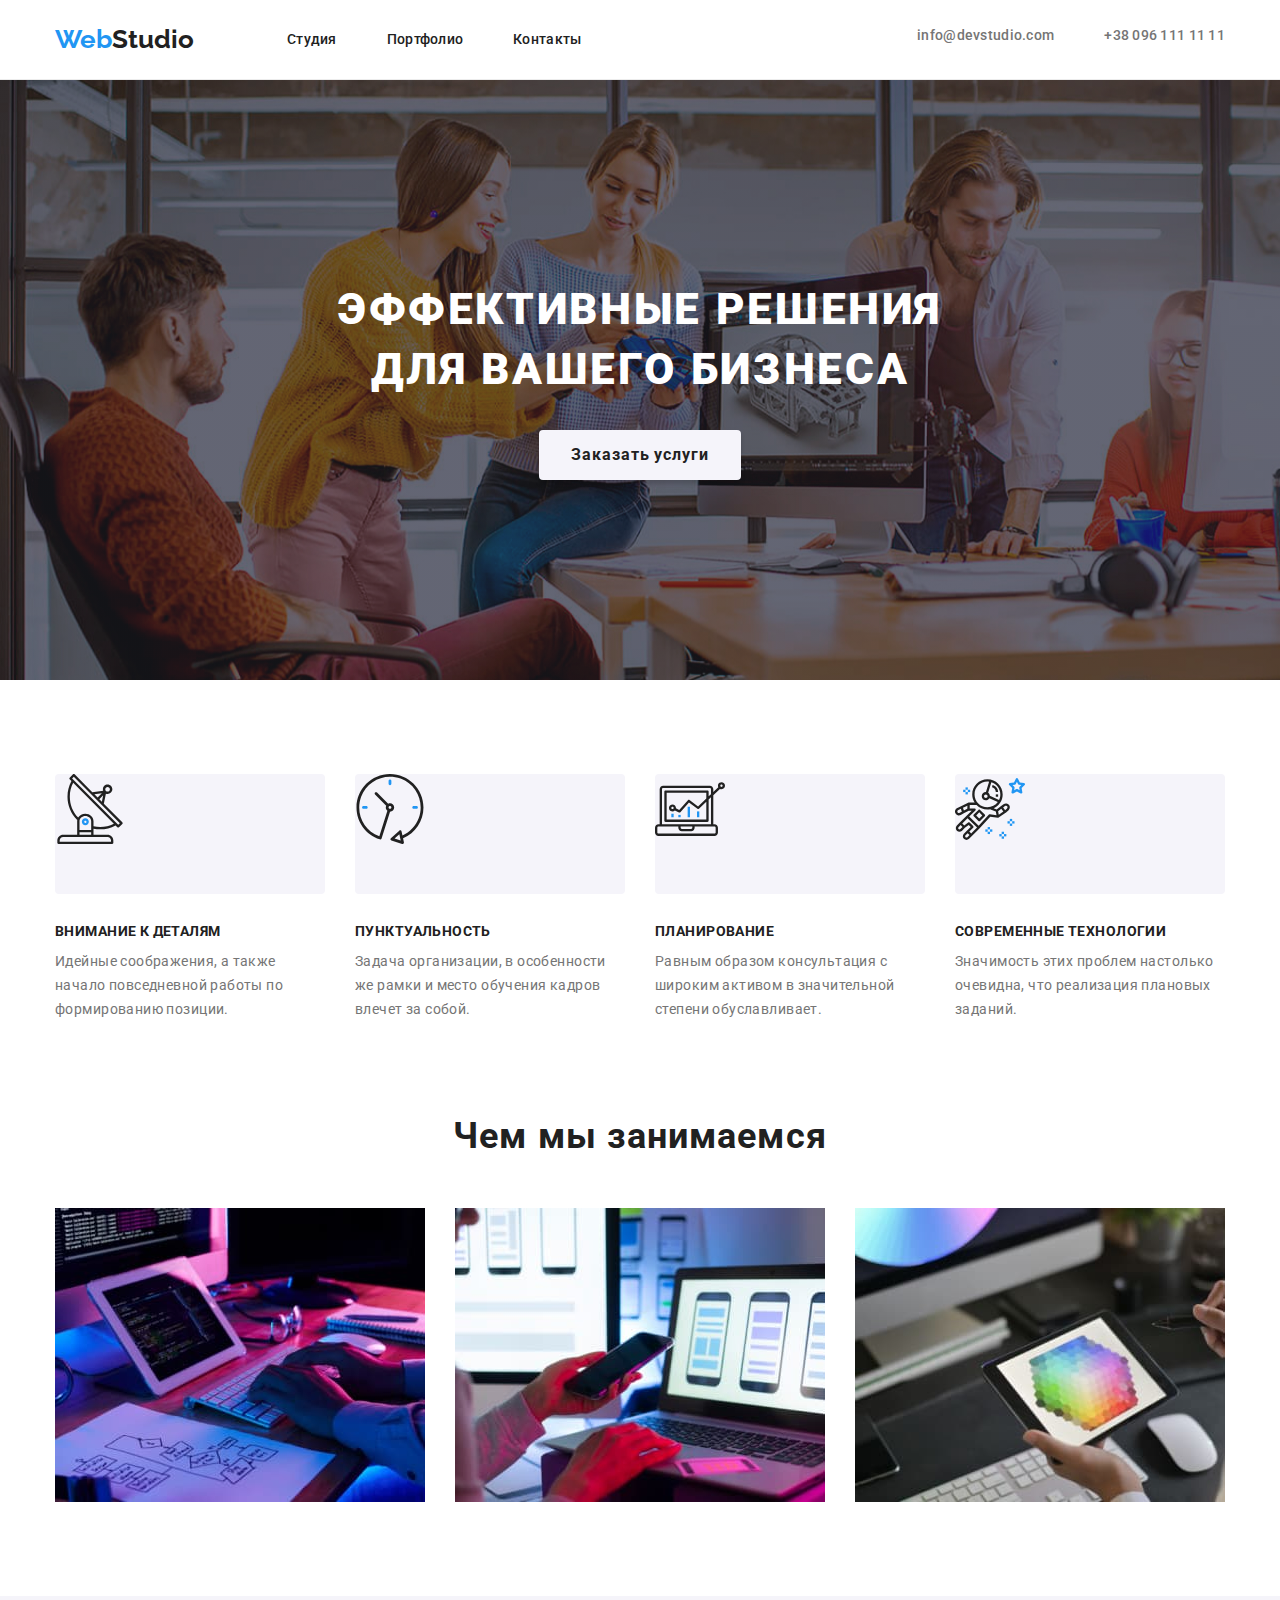
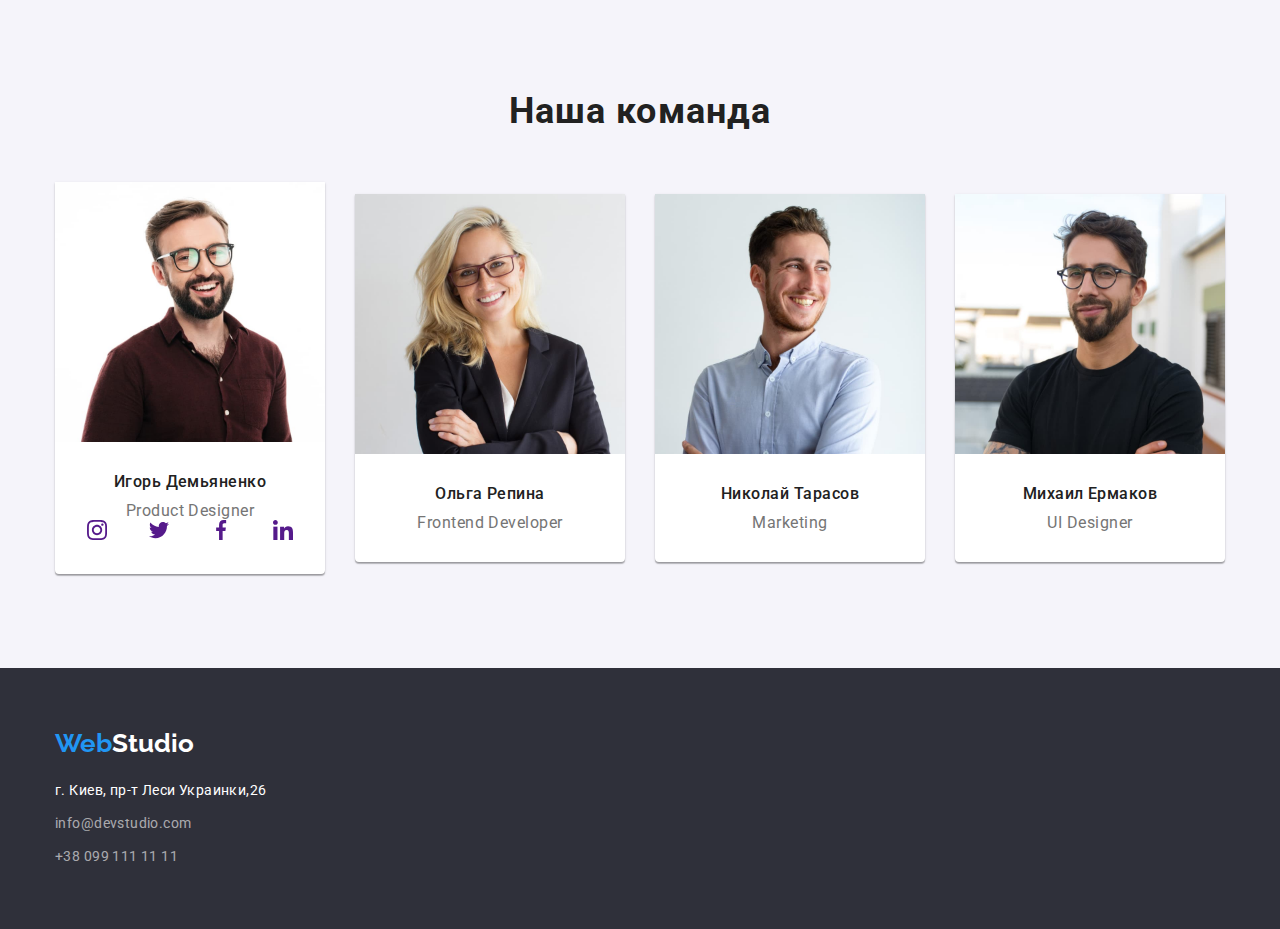
==== index.html @ fde440dd "began adding icons" ====
<!DOCTYPE html>
<html lang="ru">
<head>
    <meta charset="UTF-8">
    <meta http-equiv="X-UA-Compatible" content="IE=edge">
    <meta name="viewport" content="width=device-width, initial-scale=1.0">
    <title>Document</title>
    <link rel="preconnect" href="https://fonts.googleapis.com">
    <link rel="preconnect" href="https://fonts.gstatic.com" crossorigin>
    <link href="https://fonts.googleapis.com/css2?family=Raleway:wght@700&family=Roboto:wght@400;500;700;900&display=swap" rel="stylesheet">
    <link rel="stylesheet" href="https://cdn.jsdelivr.net/npm/modern-normalize@1.1.0/modern-normalize.min.css">
    <link rel="stylesheet" href="./css/styles.css" />
</head>
<body>
    <!-- Menu -->
    <header class="page-header">
        <div class="page-header-container container">
            <nav class="page-nav">
                <a class="logo logo-head link" href="index.html">Web<span class="logo-head-part2">Studio</span></a>
            
                <ul class="menu list">
                    <li class="menu-item">
                        <a class="menu-link link" href="index.html">Студия</a>
                    </li>
                    <li class="menu-item">
                        <a class="menu-link link" href="portfolio.html">Портфолио</a>
                    </li>
                    <li class="menu-item">
                        <a class="menu-link link" href="">Контакты</a>
                    </li>
                </ul>
            </nav>
            <!-- Contacts -->
            <ul class="contacts-head list">
                <li class="contacts-item">
                    <a class="mail-link link" href="mailto:info@devstudio.com">info@devstudio.com</a>
                </li>
                <li class="contacts-item">
                    <a class="contact-phone-number link" href="tel:+380961111111">+38 096 111 11 11</a>
                </li>
            </ul>
        </div>    
    </header>
    <main>
    <!-- Hero -->
        <section class="hero">
            <h1 class="hero-title">Эффективные решения <br> для вашего бизнеса</h1>
            <button class="service-btn" type="button">Заказать услуги</button>
        </section>
        <section class="section">
    <!-- Characteristic -->
    <div class="container">
        <ul class="characteristic list">
            <li class="characteristic-item">
                <div class="characteristic-item-icon-back">
                    <svg class="characteristic-item-icon" width="70" height="70">
                        <use href="./images/sprite.svg#icon-antenna"></use>
                </svg>
                </div>
                <h3 class="characteristic-title ">Внимание к деталям</h3>
                <p class="characteristic-subtitle ">Идейные соображения, а также начало повседневной работы по формированию позиции.</p>
            </li>
            <li class="characteristic-item">
                <div class="characteristic-item-icon-back">
                    <svg class="characteristic-item-icon" width="70" height="70">
                        <use href="./images/sprite.svg#icon-clock"></use>
                </svg>
                </div>
                <h3 class="characteristic-title ">Пунктуальность</h3>
                <p class="characteristic-subtitle ">Задача организации, в особенности же рамки и место обучения кадров влечет за собой.</p>
            </li>
            <li class="characteristic-item">
                <div class="characteristic-item-icon-back">
                    <svg class="characteristic-item-icon" width="70" height="70">
                            <use href="./images/sprite.svg#icon-diagram"></use>
                    </svg>
                </div>
                <h3 class="characteristic-title ">Планирование</h3>
                <p class="characteristic-subtitle ">Равным образом консультация с широким активом в значительной степени обуславливает.</p>
            </li>
            <li class="characteristic-item">
                <div class="characteristic-item-icon-back">
                    <svg class="characteristic-item-icon" width="70" height="70">
                        <use href="./images/sprite.svg#icon-astronaut"></use>
                </svg>
                </div>
                <h3 class="characteristic-title ">Современные технологии</h3>
                <p class="characteristic-subtitle ">Значимость этих проблем настолько очевидна, что реализация плановых заданий.</p>
            </li>
        </ul>
    </div>
        </section>
    <!-- Service -->
        <section class="service">
            <div class="container ">
            <h2 class="service-title">Чем мы занимаемся</h2>
            <ul class="list service-flex">
                <li>
                    <a href="">
                        <img src="./images/service/box1.jpg" alt="наши услуги" width="370" height="294" />
                    </a>
                </li>
                <li>
                    <a href="">
                        <img src="./images/service/box2.jpg" alt="наши услуги" width="370" height="294" />
                    </a>
                </li>
                <li>
                    <a href="">
                        <img src="./images/service/box3.jpg" alt="наши услуги" width="370" height="294" />
                    </a>
                </li>
            </ul>
        </div>
        </section>
        <section class="team">
    <!-- Team -->
    <div class="container">
            <h2 class="team-title" >Наша команда</h2>
            <ul class="team-members list team-flex ">
                <li class="team-card">
                    <img src="./images/team/jpg/card1.jpg"
                    alt="team-member"
                    width="270"
                    height="260"/>
                    <div class="team-subtitle">
                    <h3 class="team-members-name">Игорь Демьяненко</h3>
                    <p class="team-members-position">Product Designer</p>
                    <ul class="social-list list">
                        <li class="social-list-item">
                        <a href="" class="social-list-link">
                            <svg class="socail-list-icon" width="20" height="20">
                            <use href="./images/sprite.svg#icon-instagram"></use>
                            </svg>
                        </a>
                        </li>
                        <li class="social-list-item">
                        <a href="" class="social-list-link">
                            <svg class="socail-list-icon" width="20" height="20">
                            <use href="./images/sprite.svg#icon-twitter"></use>
                            </svg>
                        </a>
                        </li>
                        <li class="social-list-item">
                        <a href="" class="social-list-link">
                            <svg class="socail-list-icon" width="20" height="20">
                            <use href="./images/sprite.svg#icon-facebook"></use>
                            </svg>
                        </a>
                        </li>
                        <li class="social-list-item">
                        <a href="" class="social-list-link">
                            <svg class="socail-list-icon" width="20" height="20">
                            <use href="./images/sprite.svg#icon-linkedin"></use>
                            </svg>
                        </a>
                        </li>
                    </ul>
                    </div>
                </li>
                <li class="team-card">
                    <img src="./images/team/jpg/card2.jpg" 
                    alt="team-member" 
                    width="270" 
                    height="260" />
                    <div class="team-subtitle">
                    <h3 class="team-members-name">Ольга Репина</h3>
                    <p class="team-members-position">Frontend Developer</p>
                    </div>
                </li>
                <li class="team-card">
                    <img src="./images/team/jpg/card3.jpg" 
                    alt="team-member" 
                    width="270" 
                    height="260" />
                    <div class="team-subtitle">
                    <h3 class="team-members-name">Николай Тарасов</h3>
                    <p class="team-members-position">Marketing</p>
                    </div>
                </li>
                <li class="team-card">
                    <img src="./images/team/jpg/card4.jpg" 
                    alt="team-member" 
                    width="270" 
                    height="260" />
                    <div class="team-subtitle">
                    <h3 class="team-members-name">Михаил Ермаков</h3>
                    <p class="team-members-position">UI Designer</p>
                    </div>
                </li>
            </ul>
            </div>
        </section>
        </main>
    <!-- Footer -->
        <footer class="footer">
            <div class="container">
                <a class="logo-foot link logo-block" href="index.html">Web<span class="logo-foot-part2">Studio</span></a>
        <address>
            <ul class="contacts list contacts-item-blox ">
                <li class="contacts-item">
                <a class="location link" href="https://goo.gl/maps/mKvSLheYpMvcwbhQ6" target="_blank" rel="noopener noreferrer">
                г. Киев, пр-т Леси Украинки,26
                </a>
                </li>
                <li class="contacts-item">
                <a class="mail-link-footer link" href="mailto:info@devstudio.com">info@devstudio.com</a>
            </li>
        <li class="contacts-item contacts-item-phone">
        <a class="contact-phone-number-footer link" href="tel:+380991111111">+38 099 111 11 11</a>
        </li>
                </ul>
            </div>
            </address>
        
    </footer>
    </body>
</html>
---- css/styles.css ----
:root{
    --primary-font:'Roboto', sans-serif;
    --primary-text-color: #212121;
    --secondary-tex-color:#757575;
    --third-text-color:#2196F3;
}

h1,
h2,
h3,
h4,
p {
    margin-top: 0;
    margin-bottom: 0;
}

ul,
ol {
    margin-top: 0;
    margin-bottom: 0;
    padding-left: 0;
}

img {
    display: block;
}

button {
    cursor: pointer;
}



.list {
    list-style: none;
}
.link {
    text-decoration: none;
}

    body {
        font-family:var(--primary-font);
            }
.container {
    width: 1200px;
    margin-left: auto;
    margin-right: auto;
    padding-left: 15px;
    padding-right: 15px;
}
.section{
    padding-top: 94px;
    padding-bottom: 94px;
}


/* -------------------------------HEADER-------------------------- */
.page-header {
    padding-top: 24px;
    padding-bottom: 24px;
    border-bottom: 1px solid #ECECEC;
    }
.page-header-container {
    display: flex;
    align-items: center;
    justify-content: space-between;
    }

    .page-nav {
    display: flex;
    align-items: center;
    }
    
    
.logo-head{
    font-family: 'Raleway', sans-serif;
    font-weight: 700;
    font-size: 26px;
    line-height: 1.19;
    color:var(--third-text-color);
    /* width: 145px;
    height: 31px;
    left: 215px;
    top: 24px; */
}
.logo-head-part2{
    color: var(--primary-text-color);
}

.logo {
    margin-right: 93px;
    }

/* --------------------------------Menu-nav------------------------ */
.menu{
    display: flex;
    align-items: center;
    /* gap: 50px; */
}
.menu-item:not(:last-child){

    margin-right: 50px;
}

.menu-link{
    font-weight: 500;
    font-size: 14px;
    line-height: 1.14;
    letter-spacing: 0.02em;
    color:var(--primary-text-color);
    cursor: pointer;

}

.menu-link:hover,
.menu-link:focus {
        color:var(--third-text-color);
}

.contacts-head{
    display: flex;
    align-items: center;
}

.contacts-icons{
    width: 16px;
    height: 12px;
    margin-right: 10px;
    fill:currentColor;
}

.mail-link{
    /* position: absolute;
    width: 135px;
    height: 16px;
    top: 32px;
    left: 1078px; */
    margin-right: 50px;
    }
.contact-phone-number,.mail-link{
    font-weight: 500;
    font-size: 14px;
    line-height: 1.14;
    letter-spacing: 0.02em;
    color: var(--secondary-tex-color);
}
/* .contact-phone-number{
    width: 122px;
    height: 16px;
    left: 1263px;
    top: 32px;
    position: absolute;
} */
.mail-link:hover,
.mail-link:focus,
.contact-phone-number:hover,
.contact-phone-number:focus{
        color:var(--third-text-color);
    }


/* ---------------------------------------HERO------------------------------- */
.hero{
    padding-top: 200px;
    padding-bottom: 200px;
    background-image: linear-gradient(rgba(47, 48, 58, 0.4), rgba(47, 48, 58, 0.4)),
    url('../images/hero/Img.jpg');
    background-size: cover;
    background-color: #C4C4C4;
    /* background-color: #2F303A; */
}
.hero-title{
    /* width: 696px;
    height: 120px;
    left: 452px;
    top: 280px;
    position: absolute; */

    font-weight: 900;
    font-size: 44px;
    line-height: 1.36;
    text-align: center;
    letter-spacing: 0.06em;
    text-transform: uppercase;
    color: #FFFFFF;
    display: flex;
    justify-content: center;
    align-items: center;
    max-width: 696px;
    margin-left: auto;
    margin-right: auto;
    margin-bottom: 30px;
}

.service-btn{
    font-family: inherit;
    font-weight: 700;
    font-size: 16px;
    line-height: 1.88;
    display: flex;
    align-items: center;
    text-align: center;
    letter-spacing: 0.06em;
    color:var(--primary-text-color);
    background: #F5F4FA;
    box-shadow: 0px 4px 4px rgba(0, 0, 0, 0.15);
    border-radius: 4px;
    border: none;
    cursor: pointer;
    padding: 10px 32px 10px 32px;
    margin: auto;
}
    


.service-btn:hover,
.service-btn:focus{
    background-color:var(--third-text-color);
    color: #FFFFFF;
}
/* -----------------------Characteristic-------------------------------------------*/
.characteristic{
    /* width: 270px; */
    display: flex;
    align-items: center;
    gap: 30px;
    
    /* margin: auto; */
    
}

.characteristic-item-icon-back{
    display: block;
    width: 270px;
    height: 120px;
    background-color: #F5F4FA;
    border-radius: 4px;
    margin-bottom: 30px;
}
.characteristic-item-icon{
    width: 70px;
    height: 70px;
}
.characteristic-item{
    width: 270px;
}

.characteristic-title{
    font-weight: 700;
    font-size: 14px;
    line-height: 1.14;
    letter-spacing: 0.03em;
    text-transform: uppercase;
    color: var(--primary-text-color);
    margin-bottom: 10px;
}
.characteristic-subtitle{
    font-size: 14px;
    line-height: 1.71;
    letter-spacing: 0.03em;
    color: var(--secondary-tex-color);
    letter-spacing: 0.03em;
    }
/* -----------------------------Service------------------------------------------ */
.service{
    padding-bottom: 94px;
}

.service-flex{
    display: flex;
    flex-wrap: wrap;
    align-items: center;
    gap:30px;

}
.service-title{
    font-weight: 700;
    font-size: 36px;
    line-height: 1.17;
    text-align: center;
    letter-spacing: 0.03em;
    color: var(--primary-text-color);
    margin-bottom:50px ;

    }


/* ---------------------------Team------------------------------------------------ */
.social-list{
    display: flex;
    justify-content: space-between;
    width: 206px;
    margin: 0 auto;
}
.socail-list-icon{
    fill:currentColor;
}

.social-list__item-link {
    display: flex;
    justify-content: center;
    align-items: center;
    width: 44px;
    height: 44px;
    border-radius: 50%;
    background-color: #fff;
}
.team{
    background-color: #F5F4FA;
    padding-top: 94px;
    padding-bottom: 94px;
    }
.team-flex{
    display: flex;
    align-items: center;
    /* flex-wrap: wrap; */
    gap: 30px;
}

/* .team-card {
    flex-basis: calc((100% - 80px) / 4);
} */
.team-title{
    font-weight: 700;
    font-size: 36px;
    line-height: 1.17;
    text-align: center;
    letter-spacing: 0.03em;
    color: var(--primary-text-color);
    margin-bottom:50px ;
}
.team-members-name{
    font-weight: 500;
    font-size: 16px;
    line-height: 1.19;
    text-align: center;
    letter-spacing: 0.03em;
    color:var(--primary-text-color);
    margin-bottom: 10px;
}
.team-card{
    background-color: #FFFFFF;
    box-shadow: 0px 1px 3px rgba(0, 0, 0, 0.12), 0px 1px 1px rgba(0, 0, 0, 0.14), 0px 2px 1px rgba(0, 0, 0, 0.2);
    border-radius: 0px 0px 4px 4px;
}
.team-members-position{
    font-size: 16px;
    line-height: 1.19;
    letter-spacing: 0.03em;
    color: var(--secondary-tex-color);
    text-align: center;
    
}

.team-subtitle{
    padding-top: 30px;
    padding-bottom: 30px;
}
/* <<<<<<<<<<<<<<<<<<<<<<<<<<<<<<<<      PORTFOLIO     >>>>>>>>>>>>>>>>>>>>>>>>>>> */
.main-section{
    padding-top: 94px;
    padding-bottom: 94px;
}

/* -------------------------------------Filters----------------------------------- */
.filters{
    display: flex;
    align-items: center;
    gap:8px;
    justify-content: center;
    margin-bottom: 50px;
    
    
}
/* .filter-btn:not(:last-child){
    margin-right: 8px;
} */

.filter-btn{
    font-family: inherit;
    font-size: 16px;
    line-height: 1.62;
    text-align: center;
    letter-spacing: 0.03em;
    font-weight: 500;
    color: var(--primary-text-color);
    cursor: pointer;
    /* position: absolute; */
    /* width: 128px;
    height: 38px;
    left: 576px;
    top: 174px; */
    background: #F5F4FA;
    border-radius: 4px;
    border: none;
    padding: 6px 22px 6px 22px;

}

.filter-btn:hover,
.filter-btn:focus{
    background: var(--third-text-color);
    color: #FFFFFF;
}

/* -------------------------------Projects----------------------------------------- */
.project-flex{
    display: flex;
    flex-wrap: wrap;
    gap: 30px;
    
}

/* .project-flex-element{
    width: 370px;
    margin-right: 30px;
} */
/* .project-flex-element:nth-child(3n){
    margin-right: 0;
} */

.projects-titles{
    font-size: 18px;
    line-height: 2;
    font-weight: 700;
    letter-spacing: 0.06em;
    color: var(--primary-text-color);
}
.projects-group{
    font-size: 16px;
    line-height: 1.88;
    letter-spacing: 0.03em;
    color: var(--secondary-tex-color);
}
.project-link{
    border: 1px solid #EEEEEE;;
}
/* .projects-titles:hover,
.projects-titles:focus{ */
    .project-inform{

        border: 1px solid #EEEEEE;
        border-top: none;
        padding: 20px 24px 20px 24px;
    }

/* ----------------------------FOOTER--------------------------------------------- */
.footer{
    padding-top: 60px;
    padding-bottom: 60px;
}

.logo-foot{
    font-family: 'Raleway', sans-serif;
    font-weight: 700;
    font-size: 26px;
    line-height: 1.19;
    color:var(--third-text-color);
    }


.logo-foot-part2{
    color:white;
}
.footer{
    background-color: #2F303A;
}


.logo-block{
    display: block;
    padding-bottom: 20px;
}

.contacts-item{
    display: block;

}
.location{
    font-weight: 400;
    font-size: 14px;
    line-height: 1.71;
    letter-spacing: 0.03em;
    color: #FFFFFF;
    font-style: normal;
    /* padding-bottom: 9px; */

}
.location:hover,
.location:focus{
    color: var(--third-text-color);
}
.mail-link-footer, .contact-phone-number-footer{
    font-weight: 400;
    font-size: 14px;
    line-height: 1.71;
    color: rgba(255, 255, 255, 0.6);
    letter-spacing: 0.03em;
    font-style: normal;
    }

.contacts-item{
    margin-bottom: 9px
}
.contacts-item-phone{
    margin-bottom: 0px;
}

.mail-link-footer:hover,
.mail-link-footer:focus,
.contact-phone-number-footer:hover,
.contact-phone-number-footer:focus{
    color:var(--third-text-color);
}
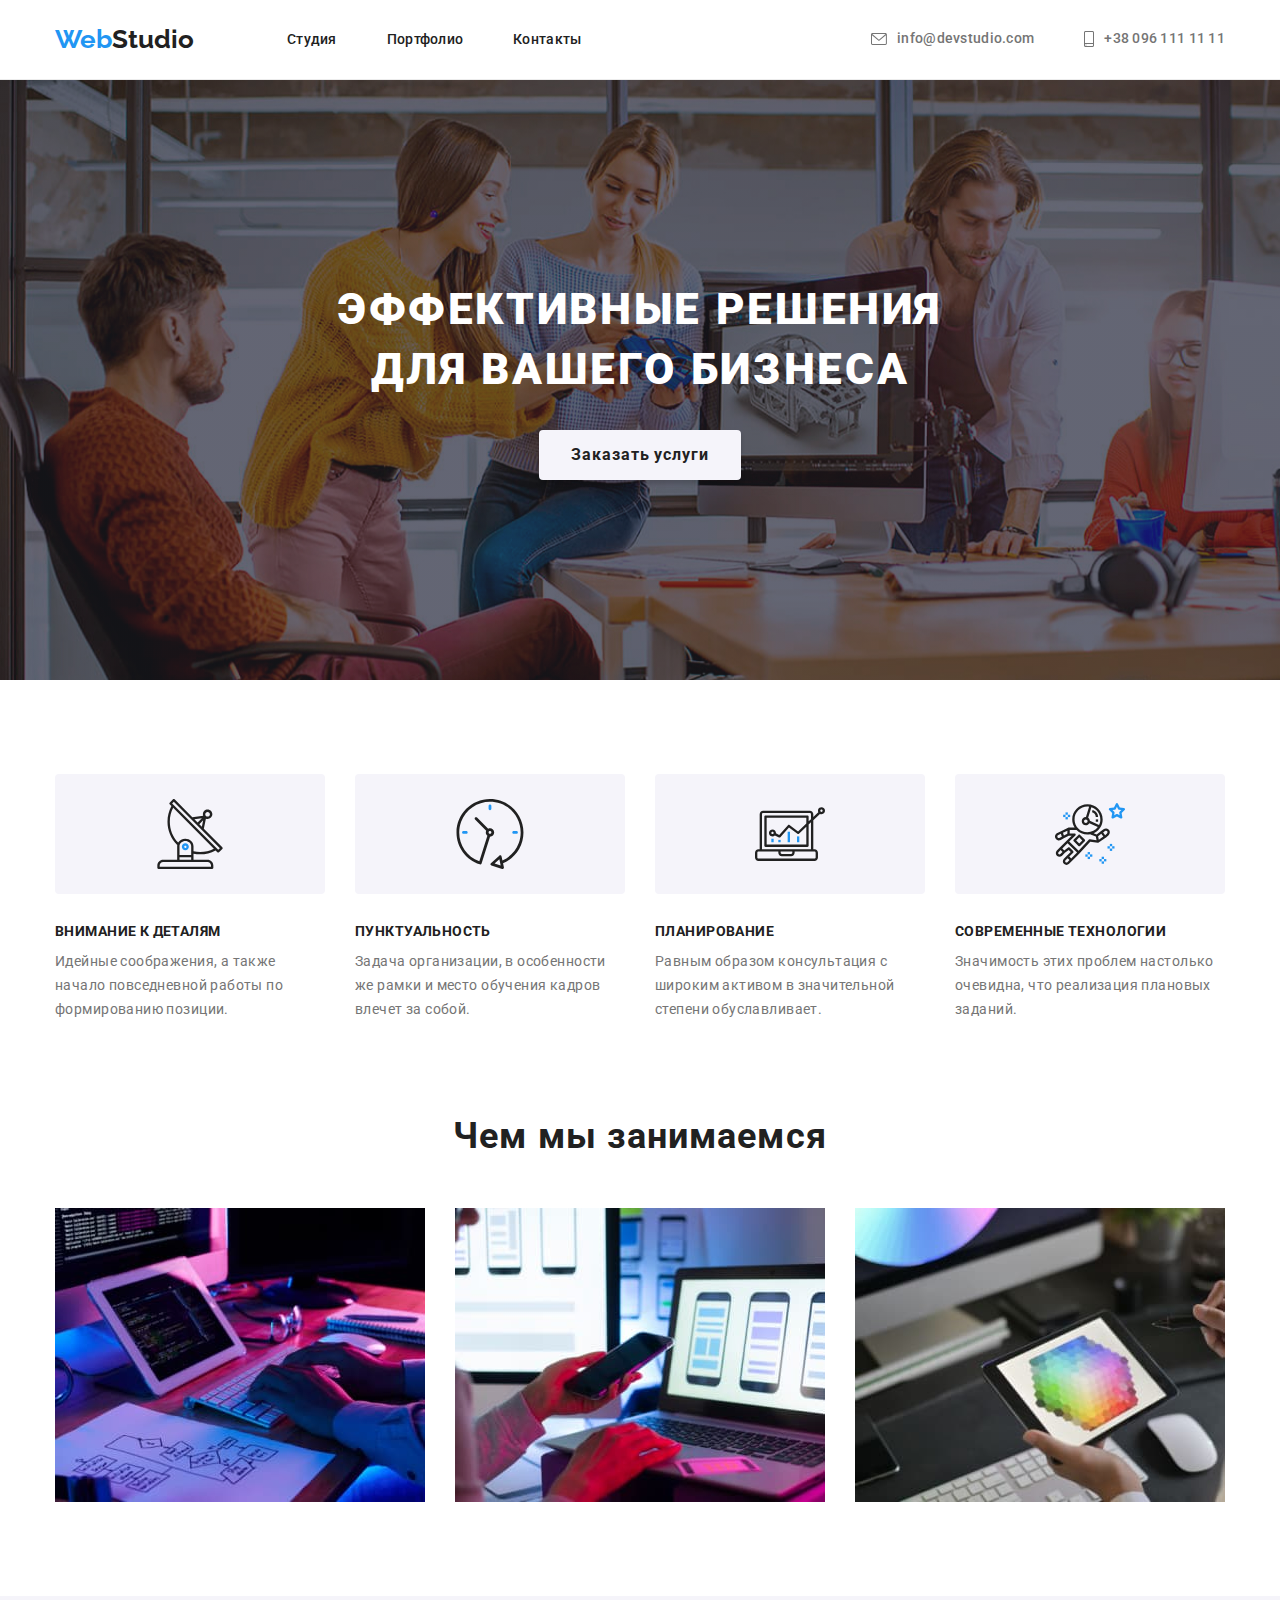
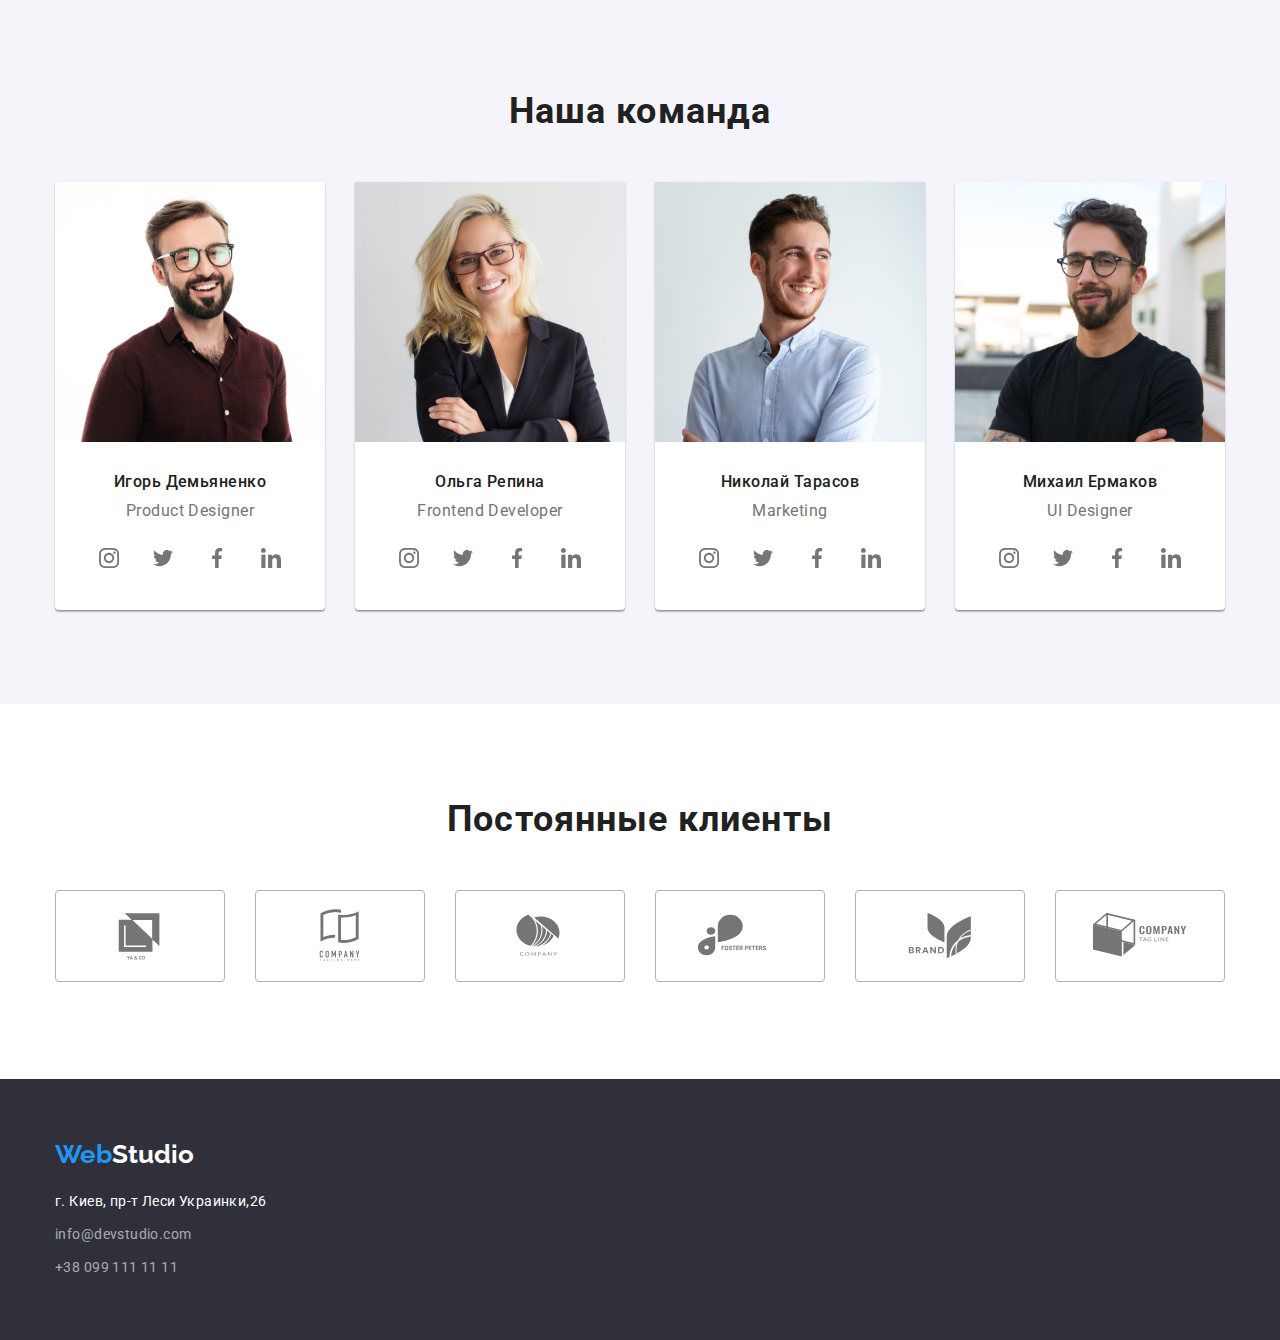
==== commit 8d80904a: "added icons,stable clients,land icons for characteristics" ====
--- a/index.html
+++ b/index.html
@@ -32,11 +32,17 @@
             </nav>
             <!-- Contacts -->
             <ul class="contacts-head list">
-                <li class="contacts-item">
-                    <a class="mail-link link" href="mailto:info@devstudio.com">info@devstudio.com</a>
-                </li>
-                <li class="contacts-item">
-                    <a class="contact-phone-number link" href="tel:+380961111111">+38 096 111 11 11</a>
+                <li class="contacts-item-head">
+                    <a class="mail-link link" href="mailto:info@devstudio.com">
+                        <svg class="mail-icon-head" width="16" height="12">
+                            <use href="./images/sprite.svg#icon-envelope"></use>
+                    </svg>info@devstudio.com</a>
+                </li>
+                <li class="contacts-item-head">
+                    <a class="contact-phone-number link" href="tel:+380961111111">
+                        <svg class="phone-icon-head" width="10" height="16">
+                            <use href="./images/sprite.svg#icon-smartphone"></use>
+                    </svg>+38 096 111 11 11</a>
                 </li>
             </ul>
         </div>    
@@ -128,14 +134,14 @@
                     <p class="team-members-position">Product Designer</p>
                     <ul class="social-list list">
                         <li class="social-list-item">
-                        <a href="" class="social-list-link">
+                        <a href=""class="social-list-link">
                             <svg class="socail-list-icon" width="20" height="20">
                             <use href="./images/sprite.svg#icon-instagram"></use>
                             </svg>
                         </a>
                         </li>
                         <li class="social-list-item">
-                        <a href="" class="social-list-link">
+                        <a href=""class="social-list-link">
                             <svg class="socail-list-icon" width="20" height="20">
                             <use href="./images/sprite.svg#icon-twitter"></use>
                             </svg>
@@ -166,6 +172,36 @@
                     <div class="team-subtitle">
                     <h3 class="team-members-name">Ольга Репина</h3>
                     <p class="team-members-position">Frontend Developer</p>
+                    <ul class="social-list list">
+                        <li class="social-list-item">
+                        <a href=""class="social-list-link">
+                            <svg class="socail-list-icon" width="20" height="20">
+                            <use href="./images/sprite.svg#icon-instagram"></use>
+                            </svg>
+                        </a>
+                        </li>
+                        <li class="social-list-item">
+                        <a href=""class="social-list-link">
+                            <svg class="socail-list-icon" width="20" height="20">
+                            <use href="./images/sprite.svg#icon-twitter"></use>
+                            </svg>
+                        </a>
+                        </li>
+                        <li class="social-list-item">
+                        <a href="" class="social-list-link">
+                            <svg class="socail-list-icon" width="20" height="20">
+                            <use href="./images/sprite.svg#icon-facebook"></use>
+                            </svg>
+                        </a>
+                        </li>
+                        <li class="social-list-item">
+                        <a href="" class="social-list-link">
+                            <svg class="socail-list-icon" width="20" height="20">
+                            <use href="./images/sprite.svg#icon-linkedin"></use>
+                            </svg>
+                        </a>
+                        </li>
+                    </ul>
                     </div>
                 </li>
                 <li class="team-card">
@@ -176,6 +212,36 @@
                     <div class="team-subtitle">
                     <h3 class="team-members-name">Николай Тарасов</h3>
                     <p class="team-members-position">Marketing</p>
+                    <ul class="social-list list">
+                        <li class="social-list-item">
+                        <a href=""class="social-list-link">
+                            <svg class="socail-list-icon" width="20" height="20">
+                            <use href="./images/sprite.svg#icon-instagram"></use>
+                            </svg>
+                        </a>
+                        </li>
+                        <li class="social-list-item">
+                        <a href=""class="social-list-link">
+                            <svg class="socail-list-icon" width="20" height="20">
+                            <use href="./images/sprite.svg#icon-twitter"></use>
+                            </svg>
+                        </a>
+                        </li>
+                        <li class="social-list-item">
+                        <a href="" class="social-list-link">
+                            <svg class="socail-list-icon" width="20" height="20">
+                            <use href="./images/sprite.svg#icon-facebook"></use>
+                            </svg>
+                        </a>
+                        </li>
+                        <li class="social-list-item">
+                        <a href="" class="social-list-link">
+                            <svg class="socail-list-icon" width="20" height="20">
+                            <use href="./images/sprite.svg#icon-linkedin"></use>
+                            </svg>
+                        </a>
+                        </li>
+                    </ul>
                     </div>
                 </li>
                 <li class="team-card">
@@ -186,9 +252,88 @@
                     <div class="team-subtitle">
                     <h3 class="team-members-name">Михаил Ермаков</h3>
                     <p class="team-members-position">UI Designer</p>
+                    <ul class="social-list list">
+                        <li class="social-list-item">
+                        <a href=""class="social-list-link">
+                            <svg class="socail-list-icon" width="20" height="20">
+                            <use href="./images/sprite.svg#icon-instagram"></use>
+                            </svg>
+                        </a>
+                        </li>
+                        <li class="social-list-item">
+                        <a href=""class="social-list-link">
+                            <svg class="socail-list-icon" width="20" height="20">
+                            <use href="./images/sprite.svg#icon-twitter"></use>
+                            </svg>
+                        </a>
+                        </li>
+                        <li class="social-list-item">
+                        <a href="" class="social-list-link">
+                            <svg class="socail-list-icon" width="20" height="20">
+                            <use href="./images/sprite.svg#icon-facebook"></use>
+                            </svg>
+                        </a>
+                        </li>
+                        <li class="social-list-item">
+                        <a href="" class="social-list-link">
+                            <svg class="socail-list-icon" width="20" height="20">
+                            <use href="./images/sprite.svg#icon-linkedin"></use>
+                            </svg>
+                        </a>
+                        </li>
+                    </ul>
                     </div>
                 </li>
             </ul>
+            </div>
+        </section>
+        <section class="stable-clients">
+            <div class="container">
+                <h2 class="clients-title" >Постоянные клиенты</h2>
+                <ul class="client-list list">
+                    <li class="client">
+                        <a href="" class="client-link">
+                            <svg class="client-logo" width="106" height="60">
+                            <use href="./images/sprite.svg#icon-Logo1"></use>
+                            </svg>
+                        </a>
+                    </li>
+                    <li class="client">
+                        <a href="" class="client-link">
+                            <svg class="client-logo" width="106" height="60">
+                            <use href="./images/sprite.svg#icon-Logo2"></use>
+                            </svg>
+                        </a>
+                    </li>
+                    <li class="client">
+                        <a href="" class="client-link">
+                            <svg class="client-logo" width="106" height="60">
+                            <use href="./images/sprite.svg#icon-Logo3"></use>
+                            </svg>
+                        </a>
+                    </li>
+                    <li class="client">
+                        <a href="" class="client-link">
+                            <svg class="client-logo" width="106" height="60">
+                            <use href="./images/sprite.svg#icon-Logo4"></use>
+                            </svg>
+                        </a>
+                    </li>
+                    <li class="client">
+                        <a href="" class="client-link">
+                            <svg class="client-logo" width="106" height="60">
+                            <use href="./images/sprite.svg#icon-Logo5"></use>
+                            </svg>
+                        </a>
+                    </li>
+                    <li class="client">
+                        <a href="" class="client-link">
+                            <svg class="client-logo" width="106" height="60">
+                            <use href="./images/sprite.svg#icon-Logo6"></use>
+                            </svg>
+                        </a>
+                    </li>
+                </ul>
             </div>
         </section>
         </main>
--- a/css/styles.css
+++ b/css/styles.css
@@ -111,22 +111,16 @@
     cursor: pointer;
 
 }
+.contacts-head{
+    display: flex;
+    align-items: center;
+
+}
+
 
 .menu-link:hover,
 .menu-link:focus {
         color:var(--third-text-color);
-}
-
-.contacts-head{
-    display: flex;
-    align-items: center;
-}
-
-.contacts-icons{
-    width: 16px;
-    height: 12px;
-    margin-right: 10px;
-    fill:currentColor;
 }
 
 .mail-link{
@@ -158,6 +152,25 @@
         color:var(--third-text-color);
     }
 
+    .mail-link{
+        display: flex;
+        justify-content: center;
+    }
+    .mail-icon-head{
+        margin-right: 10px;
+        align-self: center;
+        fill:currentColor;
+    }
+.contact-phone-number{
+    display: flex;
+    justify-content: center;
+}
+.phone-icon-head{
+    margin-right: 10px;
+    margin-bottom: 0px;
+    align-self: center;
+    fill:currentColor;
+}
 
 /* ---------------------------------------HERO------------------------------- */
 .hero{
@@ -230,17 +243,16 @@
 }
 
 .characteristic-item-icon-back{
-    display: block;
+    display: flex;
+    justify-content: center;
+    align-items: center;
     width: 270px;
     height: 120px;
     background-color: #F5F4FA;
     border-radius: 4px;
     margin-bottom: 30px;
 }
-.characteristic-item-icon{
-    width: 70px;
-    height: 70px;
-}
+
 .characteristic-item{
     width: 270px;
 }
@@ -286,29 +298,39 @@
 
 
 /* ---------------------------Team------------------------------------------------ */
-.social-list{
-    display: flex;
-    justify-content: space-between;
-    width: 206px;
-    margin: 0 auto;
-}
-.socail-list-icon{
-    fill:currentColor;
-}
-
-.social-list__item-link {
+.social-list {
+    display: flex;
+    justify-content: center;
+    gap: 10px;
+}
+.social-list-link {
     display: flex;
     justify-content: center;
     align-items: center;
     width: 44px;
     height: 44px;
     border-radius: 50%;
-    background-color: #fff;
+    background-color: #ffffff;
+}
+
+.social-list-link:hover,
+.social-list-link:focus {
+    background-color: var(--third-text-color);
+}
+
+.socail-list-icon {
+    fill:var(--secondary-tex-color);
+}
+
+.social-list-link:hover .socail-list-icon,
+.social-list-link:focus .socail-list-icon {
+    fill: #ffffff;
 }
 .team{
     background-color: #F5F4FA;
     padding-top: 94px;
     padding-bottom: 94px;
+    margin-bottom: 94px;
     }
 .team-flex{
     display: flex;
@@ -349,12 +371,58 @@
     letter-spacing: 0.03em;
     color: var(--secondary-tex-color);
     text-align: center;
+    margin-bottom: 16px;
     
 }
 
 .team-subtitle{
     padding-top: 30px;
     padding-bottom: 30px;
+}
+/* <<<<<<<<<<<<<<<<<<<<<<<<<<<<<<<<<     Clients       >>>>>>>>>>>>>>>>>>>>>>>>>>>> */
+.client-list{
+    display: flex;
+    align-items: center;
+    gap: 30px;
+}
+.stable-clients{
+    padding-bottom: 97px;
+}
+.clients-title{
+    font-weight: 700;
+    font-size: 36px;
+    line-height: 1.17;
+    text-align: center;
+    letter-spacing: 0.03em;
+    color: var(--primary-text-color);
+    margin-bottom:50px ;
+}
+.client{
+    display: flex;
+    align-items: center;
+    justify-content: center;
+    width: 170px;
+    height: 92px;
+    border: 1px solid #AFB1B8;
+    border-radius: 4px;
+}
+.client-link{
+    display: flex;
+    align-items: center;
+}
+.client-logo{
+    fill:#757575;
+    
+}
+.client:hover .client-logo,
+.client:focus .client-logo{
+    fill:#2196F3;
+}
+.client:hover,
+.client:focus{
+    fill:#2196F3;
+    border: 1px solid #2196F3;
+
 }
 /* <<<<<<<<<<<<<<<<<<<<<<<<<<<<<<<<      PORTFOLIO     >>>>>>>>>>>>>>>>>>>>>>>>>>> */
 .main-section{
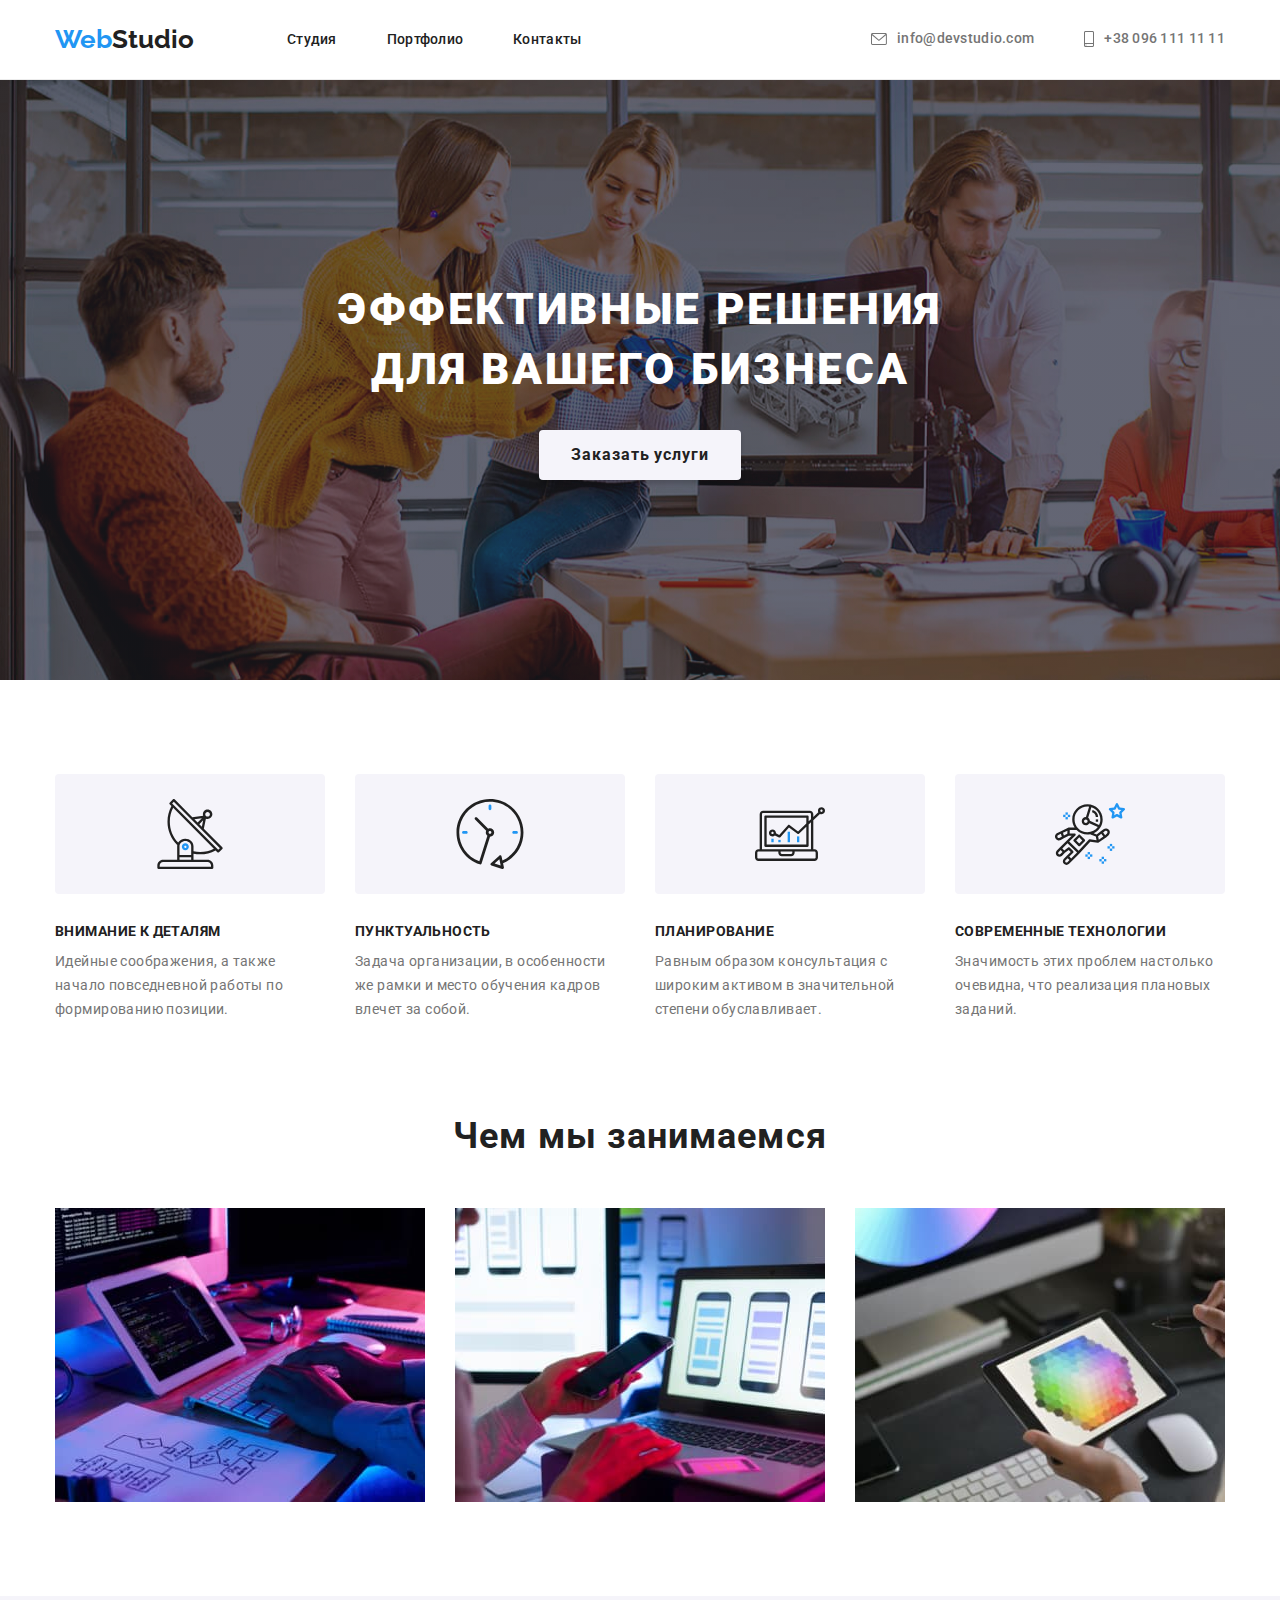
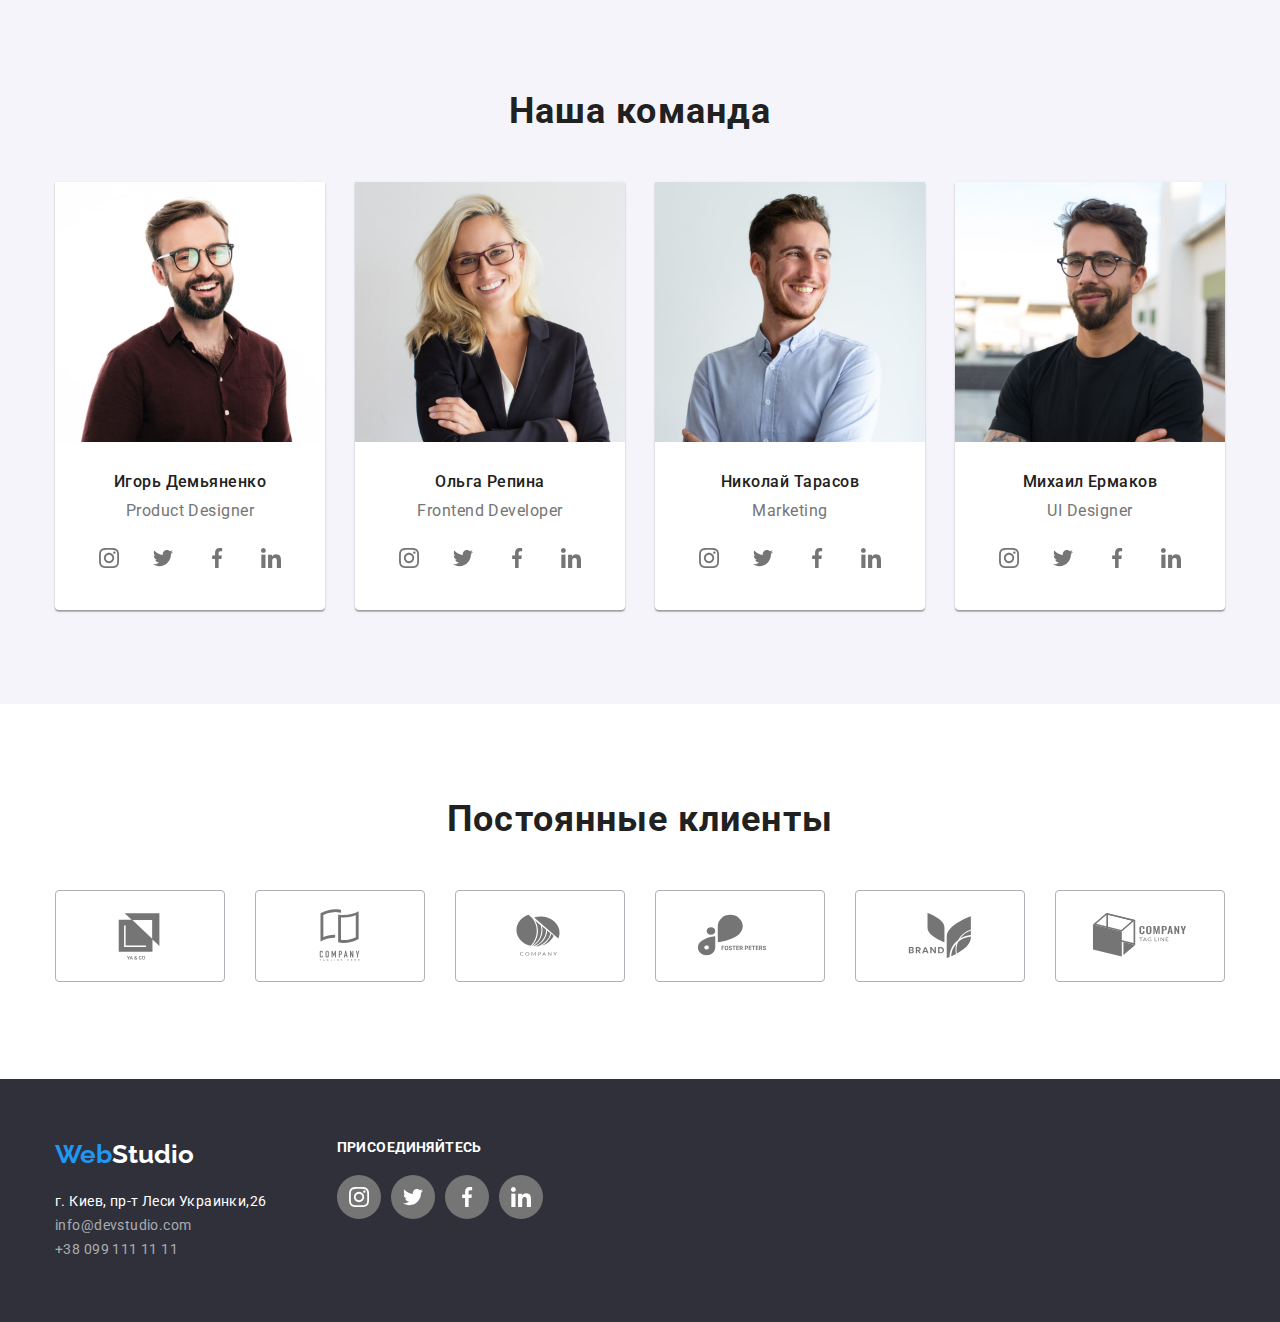
==== commit aff99db1: "few more changes" ====
--- a/index.html
+++ b/index.html
@@ -339,7 +339,8 @@
         </main>
     <!-- Footer -->
         <footer class="footer">
-            <div class="container">
+            <section class="container social-contacts-footer">
+            <div class="contacts-box">
                 <a class="logo-foot link logo-block" href="index.html">Web<span class="logo-foot-part2">Studio</span></a>
         <address>
             <ul class="contacts list contacts-item-blox ">
@@ -356,6 +357,40 @@
         </li>
                 </ul>
             </div>
+            <div class="social-box">
+                <h3 class="social-list-footer-title">Присоединяйтесь</h3>
+                        <ul class="social-list-footer list">
+                        <li class="social-list-item-footer">
+                        <a href=""class="social-list-link-footer">
+                            <svg class="socail-list-icon-footer" width="20" height="20">
+                            <use href="./images/sprite.svg#icon-instagram"></use>
+                            </svg>
+                        </a>
+                        </li>
+                        <li class="social-list-item-footer">
+                        <a href=""class="social-list-link-footer">
+                            <svg class="socail-list-icon-footer" width="20" height="20">
+                            <use href="./images/sprite.svg#icon-twitter"></use>
+                            </svg>
+                        </a>
+                        </li>
+                        <li class="social-list-item-footer">
+                        <a href="" class="social-list-link-footer">
+                            <svg class="socail-list-icon-footer" width="20" height="20">
+                            <use href="./images/sprite.svg#icon-facebook"></use>
+                            </svg>
+                        </a>
+                        </li>
+                        <li class="social-list-item-footer">
+                        <a href="" class="social-list-link-footer">
+                            <svg class="socail-list-icon-footer" width="20" height="20">
+                            <use href="./images/sprite.svg#icon-linkedin"></use>
+                            </svg>
+                        </a>
+                        </li>
+                    </ul>
+            </div>
+        </section>
             </address>
         
     </footer>
--- a/css/styles.css
+++ b/css/styles.css
@@ -443,7 +443,9 @@
 /* .filter-btn:not(:last-child){
     margin-right: 8px;
 } */
-
+.filter{
+    box-shadow: 0px 3px 1px rgba(0, 0, 0, 0.1), 0px 1px 2px rgba(0, 0, 0, 0.08), 0px 2px 2px rgba(0, 0, 0, 0.12);
+}
 .filter-btn{
     font-family: inherit;
     font-size: 16px;
@@ -486,7 +488,9 @@
 /* .project-flex-element:nth-child(3n){
     margin-right: 0;
 } */
-
+.project-card{
+    box-shadow: 0px 1px 1px rgba(0, 0, 0, 0.12), 0px 4px 4px rgba(0, 0, 0, 0.06), 1px 4px 6px rgba(0, 0, 0, 0.16);
+}
 .projects-titles{
     font-size: 18px;
     line-height: 2;
@@ -567,7 +571,7 @@
     font-style: normal;
     }
 
-.contacts-item{
+.contacts-item-footer{
     margin-bottom: 9px
 }
 .contacts-item-phone{
@@ -579,4 +583,49 @@
 .contact-phone-number-footer:hover,
 .contact-phone-number-footer:focus{
     color:var(--third-text-color);
-}+}
+
+.social-list-footer-title{
+    font-family: 'Roboto';
+    font-weight: 700;
+    font-size: 14px;
+    line-height: 16px;
+    letter-spacing: 0.03em;
+    text-transform: uppercase;
+    font-style: normal;
+    margin-bottom: 20px;
+
+color: #FFFFFF;
+}
+.social-list-footer {
+    display: flex;
+    /* justify-content: center; */
+    gap: 10px;
+}
+.social-list-link-footer {
+    display: flex;
+    justify-content: center;
+    align-items: center;
+    width: 44px;
+    height: 44px;
+    border-radius: 50%;
+    background-color: var(--secondary-tex-color);
+}
+
+.social-list-link-footer:hover,
+.social-list-link-footer:focus {
+    background-color: var(--third-text-color);
+}
+
+.socail-list-icon-footer {
+    fill: #ffffff;
+}
+
+.social-list-link-footer:hover .socail-list-icon,
+.social-list-link-footer:focus .socail-list-icon {
+    fill: #ffffff;
+}
+.social-contacts-footer{
+    display: flex;
+    gap:70px;
+}
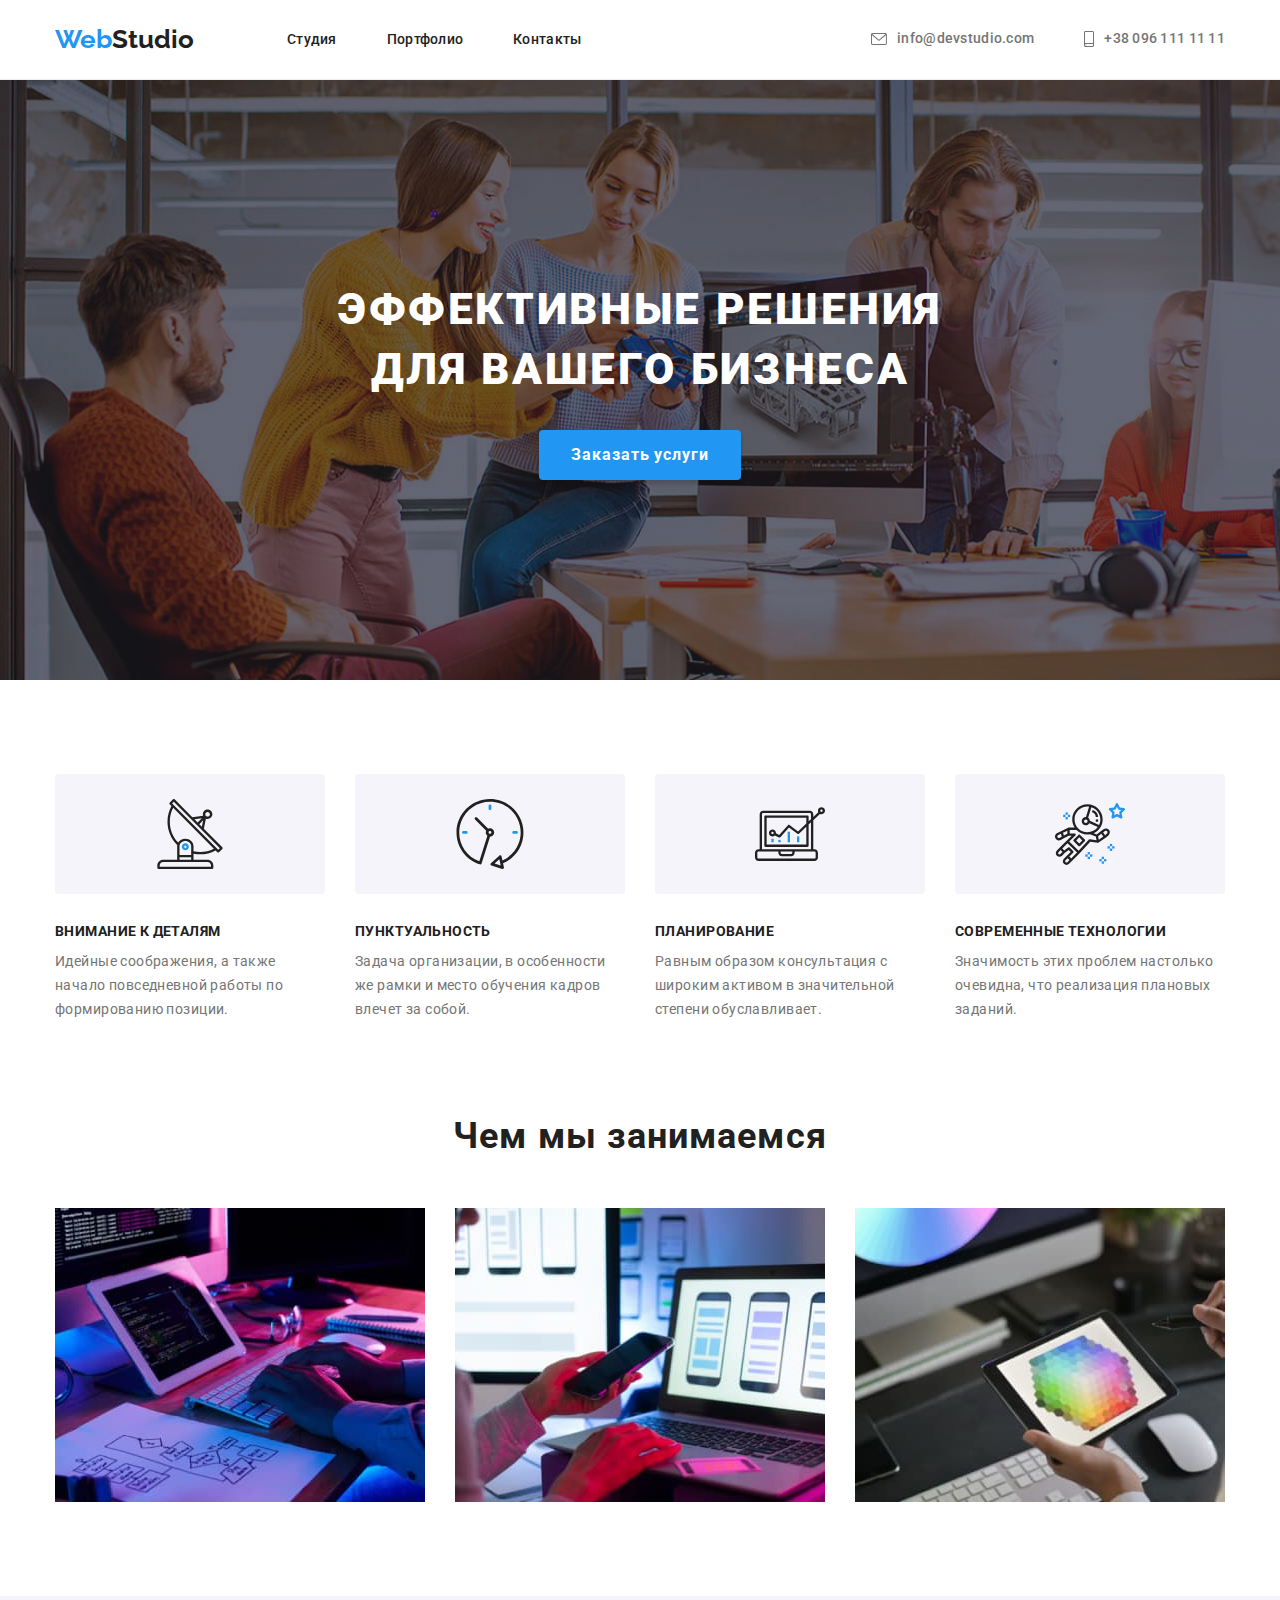
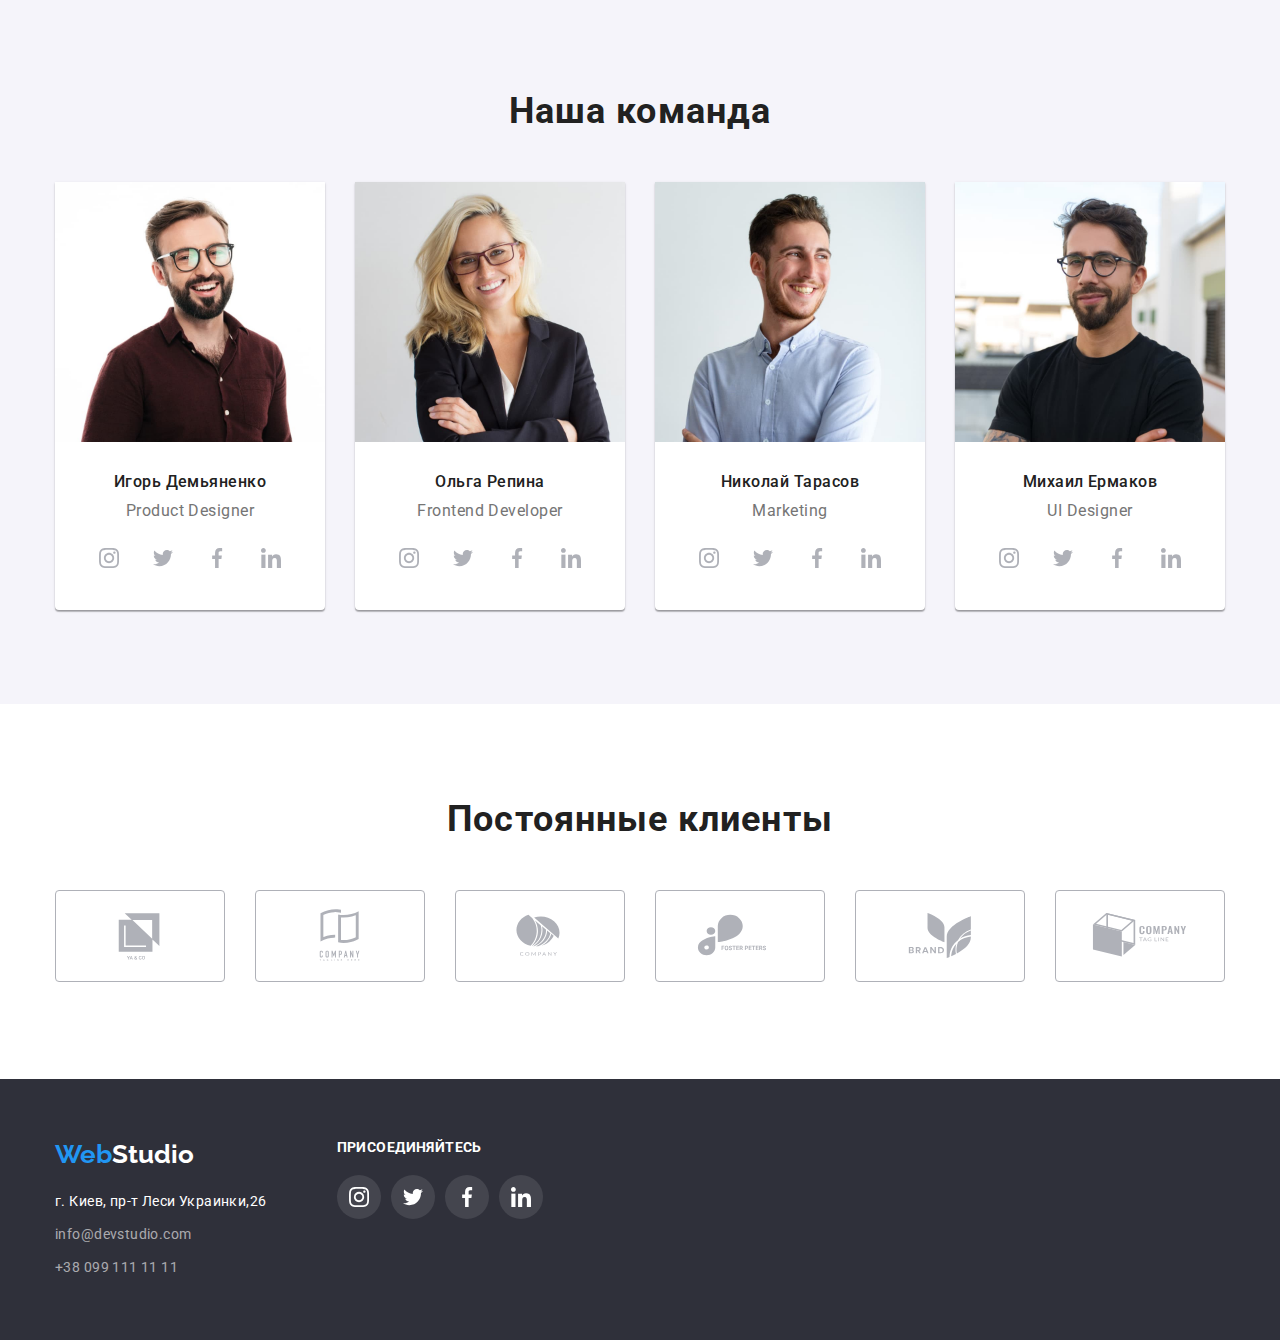
==== commit 6bd6ea9b: "checked all mistakes" ====
--- a/index.html
+++ b/index.html
@@ -291,42 +291,42 @@
             <div class="container">
                 <h2 class="clients-title" >Постоянные клиенты</h2>
                 <ul class="client-list list">
-                    <li class="client">
+                    <li class="client-item">
                         <a href="" class="client-link">
                             <svg class="client-logo" width="106" height="60">
                             <use href="./images/sprite.svg#icon-Logo1"></use>
                             </svg>
                         </a>
                     </li>
-                    <li class="client">
+                    <li class="client-item">
                         <a href="" class="client-link">
                             <svg class="client-logo" width="106" height="60">
                             <use href="./images/sprite.svg#icon-Logo2"></use>
                             </svg>
                         </a>
                     </li>
-                    <li class="client">
+                    <li class="client-item">
                         <a href="" class="client-link">
                             <svg class="client-logo" width="106" height="60">
                             <use href="./images/sprite.svg#icon-Logo3"></use>
                             </svg>
                         </a>
                     </li>
-                    <li class="client">
+                    <li class="client-item">
                         <a href="" class="client-link">
                             <svg class="client-logo" width="106" height="60">
                             <use href="./images/sprite.svg#icon-Logo4"></use>
                             </svg>
                         </a>
                     </li>
-                    <li class="client">
+                    <li class="client-item">
                         <a href="" class="client-link">
                             <svg class="client-logo" width="106" height="60">
                             <use href="./images/sprite.svg#icon-Logo5"></use>
                             </svg>
                         </a>
                     </li>
-                    <li class="client">
+                    <li class="client-item">
                         <a href="" class="client-link">
                             <svg class="client-logo" width="106" height="60">
                             <use href="./images/sprite.svg#icon-Logo6"></use>
@@ -344,15 +344,15 @@
                 <a class="logo-foot link logo-block" href="index.html">Web<span class="logo-foot-part2">Studio</span></a>
         <address>
             <ul class="contacts list contacts-item-blox ">
-                <li class="contacts-item">
+                <li class="contacts-item-footer">
                 <a class="location link" href="https://goo.gl/maps/mKvSLheYpMvcwbhQ6" target="_blank" rel="noopener noreferrer">
                 г. Киев, пр-т Леси Украинки,26
                 </a>
                 </li>
-                <li class="contacts-item">
+                <li class="contacts-item-footer">
                 <a class="mail-link-footer link" href="mailto:info@devstudio.com">info@devstudio.com</a>
             </li>
-        <li class="contacts-item contacts-item-phone">
+        <li class="contacts-item-foter contacts-item-phone">
         <a class="contact-phone-number-footer link" href="tel:+380991111111">+38 099 111 11 11</a>
         </li>
                 </ul>
--- a/css/styles.css
+++ b/css/styles.css
@@ -180,6 +180,9 @@
     url('../images/hero/Img.jpg');
     background-size: cover;
     background-color: #C4C4C4;
+    /* max-width: 1600px; */
+    
+
     /* background-color: #2F303A; */
 }
 .hero-title{
@@ -214,10 +217,10 @@
     align-items: center;
     text-align: center;
     letter-spacing: 0.06em;
-    color:var(--primary-text-color);
-    background: #F5F4FA;
+    color:#FFFFFF;
+    background: var(--third-text-color);
+    border-radius: 4px;
     box-shadow: 0px 4px 4px rgba(0, 0, 0, 0.15);
-    border-radius: 4px;
     border: none;
     cursor: pointer;
     padding: 10px 32px 10px 32px;
@@ -228,8 +231,9 @@
 
 .service-btn:hover,
 .service-btn:focus{
-    background-color:var(--third-text-color);
-    color: #FFFFFF;
+    background-color: #188CE8;
+    /* background: linear-gradient(rgba(47, 48, 58, 0.4), rgba(47, 48, 58, 0.4));     */
+    
 }
 /* -----------------------Characteristic-------------------------------------------*/
 .characteristic{
@@ -319,7 +323,7 @@
 }
 
 .socail-list-icon {
-    fill:var(--secondary-tex-color);
+    fill:#AFB1B8;
 }
 
 .social-list-link:hover .socail-list-icon,
@@ -397,7 +401,7 @@
     color: var(--primary-text-color);
     margin-bottom:50px ;
 }
-.client{
+.client-link{
     display: flex;
     align-items: center;
     justify-content: center;
@@ -406,24 +410,36 @@
     border: 1px solid #AFB1B8;
     border-radius: 4px;
 }
-.client-link{
+.client-item{
     display: flex;
     align-items: center;
 }
 .client-logo{
-    fill:#757575;
-    
-}
-.client:hover .client-logo,
-.client:focus .client-logo{
+    fill:#AFB1B8;
+    
+        
+}
+.client-item:hover .client-logo,
+.client-item:focus .client-logo{
     fill:#2196F3;
-}
-.client:hover,
-.client:focus{
+    
+}
+.client-link:hover,
+.client-link:focus {
     fill:#2196F3;
     border: 1px solid #2196F3;
-
-}
+    border-radius: 4px;
+}
+.client-link:hover .client-logo,
+.client-link:focus .client-logo {
+    fill:#2196F3;
+}
+/* .client:hover .client-link,
+.client:focus .client-link{
+    fill:#2196F3;
+   } */
+
+
 /* <<<<<<<<<<<<<<<<<<<<<<<<<<<<<<<<      PORTFOLIO     >>>>>>>>>>>>>>>>>>>>>>>>>>> */
 .main-section{
     padding-top: 94px;
@@ -443,7 +459,8 @@
 /* .filter-btn:not(:last-child){
     margin-right: 8px;
 } */
-.filter{
+.filter:hover,
+.filters:focus{
     box-shadow: 0px 3px 1px rgba(0, 0, 0, 0.1), 0px 1px 2px rgba(0, 0, 0, 0.08), 0px 2px 2px rgba(0, 0, 0, 0.12);
 }
 .filter-btn{
@@ -488,7 +505,8 @@
 /* .project-flex-element:nth-child(3n){
     margin-right: 0;
 } */
-.project-card{
+.project-card:hover,
+.project-card:focus{
     box-shadow: 0px 1px 1px rgba(0, 0, 0, 0.12), 0px 4px 4px rgba(0, 0, 0, 0.06), 1px 4px 6px rgba(0, 0, 0, 0.16);
 }
 .projects-titles{
@@ -544,7 +562,7 @@
     padding-bottom: 20px;
 }
 
-.contacts-item{
+.contacts-item-box{
     display: block;
 
 }
@@ -555,7 +573,7 @@
     letter-spacing: 0.03em;
     color: #FFFFFF;
     font-style: normal;
-    /* padding-bottom: 9px; */
+    margin-bottom: 9px;
 
 }
 .location:hover,
@@ -609,7 +627,7 @@
     width: 44px;
     height: 44px;
     border-radius: 50%;
-    background-color: var(--secondary-tex-color);
+    background-color: rgba(255, 255, 255, 0.1);;
 }
 
 .social-list-link-footer:hover,
